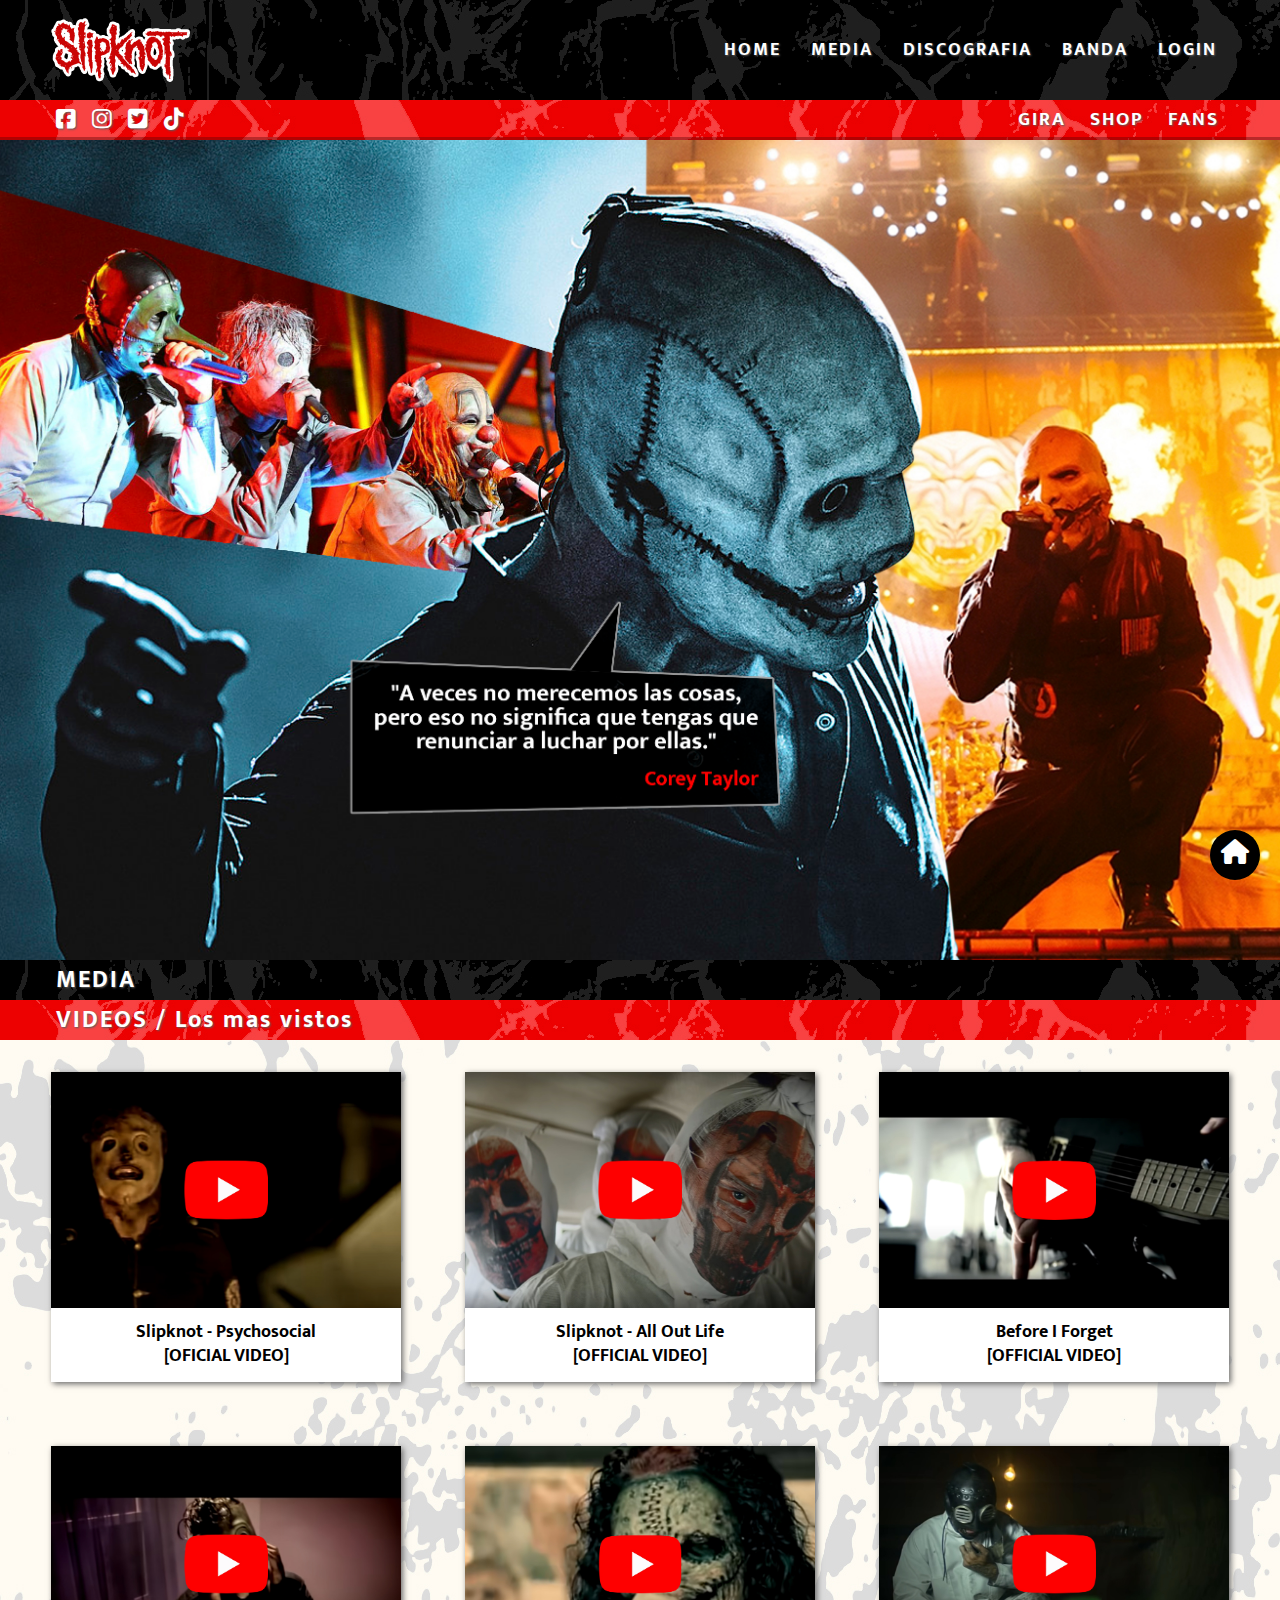
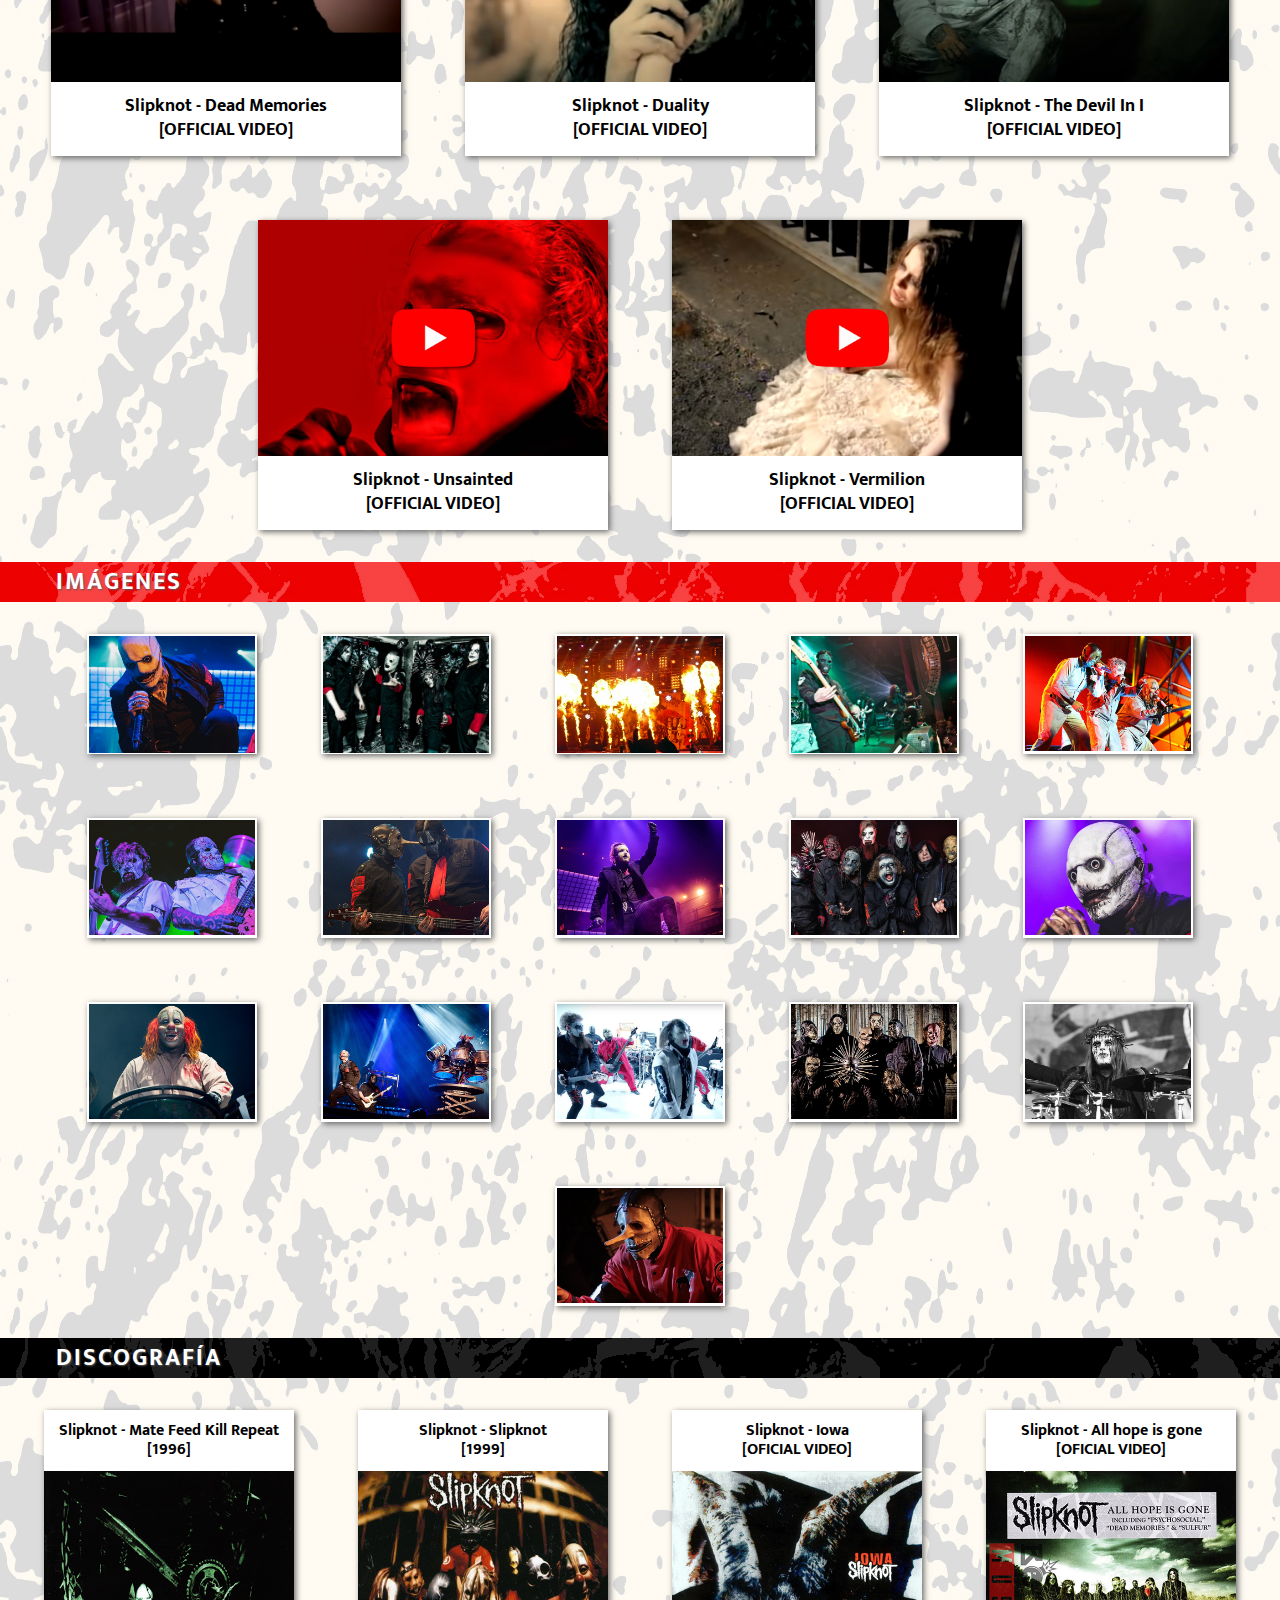
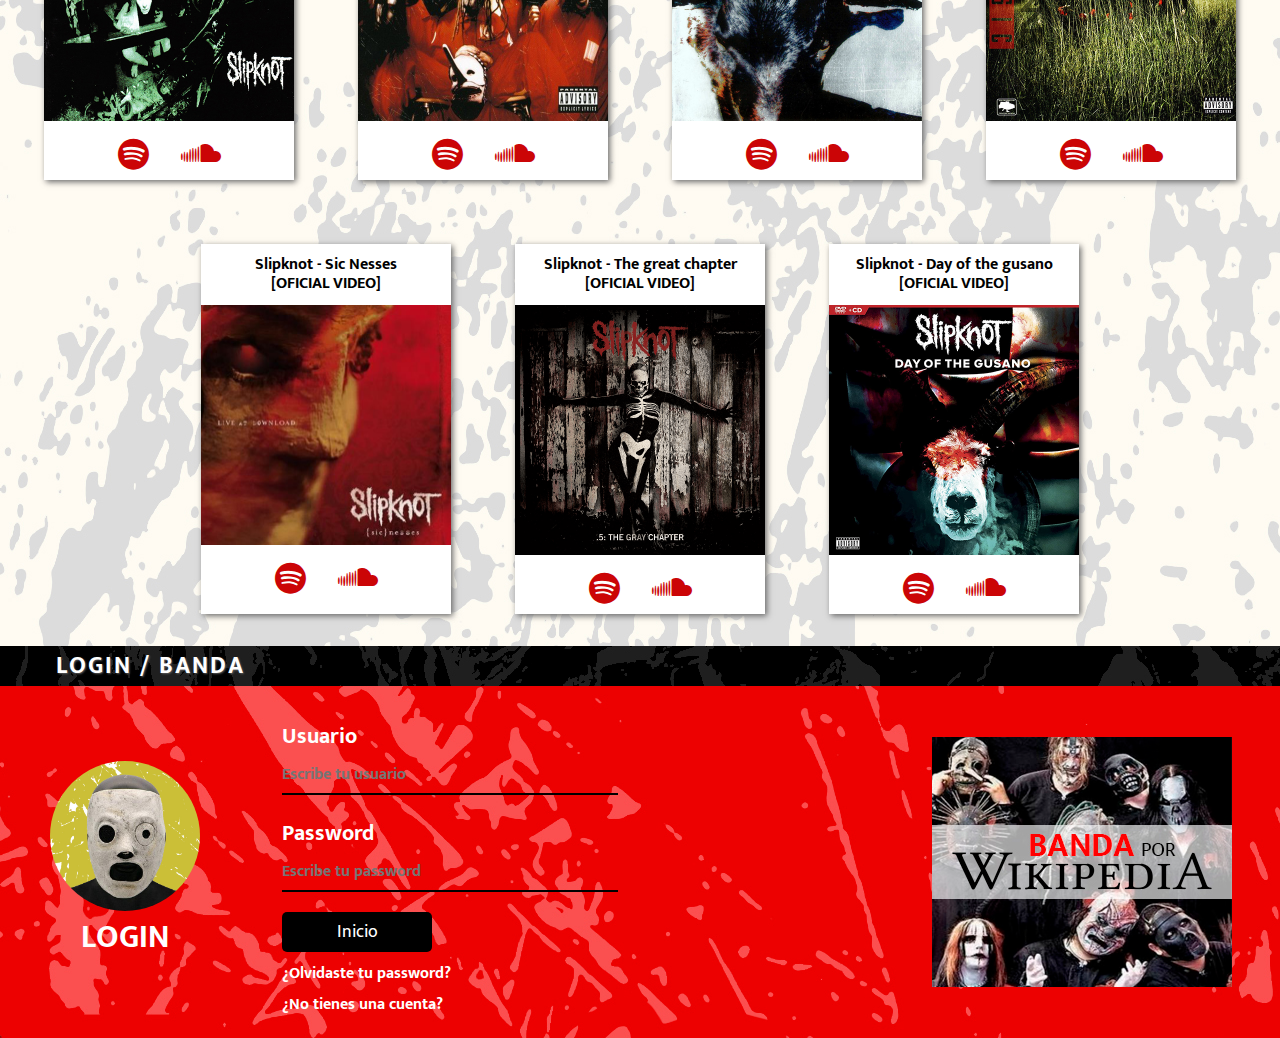
==== index.html @ c7968048 "landing Slipknot" ====
<!DOCTYPE html>
<html lang="en">
<head>
    <meta charset="UTF-8">
    <meta http-equiv="X-UA-Compatible" content="IE=edge">
    <meta name="viewport" content="width=device-width, initial-scale=1.0">
    <link rel="stylesheet" href="css/estilo.css">
    <link rel="stylesheet" href="https://cdnjs.cloudflare.com/ajax/libs/font-awesome/6.1.1/css/all.min.css"/>
    <link rel="preconnect" href="https://fonts.googleapis.com">
    <link rel="preconnect" href="https://fonts.gstatic.com" crossorigin>
    <link href="https://fonts.googleapis.com/css2?family=Mukta:wght@300;400;700;800&display=swap" rel="stylesheet">
    <title>slipknot</title>
</head>
<body>
    <header>
        <nav id="Home1" class="barra1">
            <a href="#" class="enlace">
                <img src="img/logo_Slipknot_navbar-01.svg" alt="Logo_Alejo" class="logo" height="70px" width="auto">
            </a>
            <input type="checkbox" id="check">
            <label for="check" class="checkbtn">
                <i class="fas fa-bars"></i>
            </label>
            <ul class="ul1">
                <li><a class="f_naranja" href="#Home">Home</a></li>
                <li><a class="f_naranja" href="#Media">Media</a></li>
                <li><a class="f_naranja" href="#Discografia">Discografia</a></li>
                <li><a class="f_naranja" href="#Banda">Banda</a></li>
                <li><a class="f_naranja" href="#Banda">Login</a></li>
            </ul>
        </nav>
    </header>
    <section>
        <nav class="barra2">
            <div class="social">
                <div><a class="social_hover" href="#"><i class="fa-brands fa-facebook-square"></i></a></div>
                <div><a class="social_hover" href="#"><i class="fa-brands fa-instagram"></i></a></div>
                <div><a class="social_hover" href="#"><i class="fa-brands fa-twitter-square"></i></a></div>
                <div><a class="social_hover" href="#"><i class="fa-brands fa-tiktok"></i></a></div>
            </div>
            <ul class="nav_social">
                <li><a class="extras" href="">Gira</a></li>
                <li><a class="extras" href="">Shop</a></li>
                <li><a class="extras" href="">Fans</a></li>
            </ul>
        </nav>
    </section>
    <section class="caratula" id="Home">
        <!--<div class="texto_caratula">
            <p id="frase_caratula">"A veces no merecemos las cosas, pero eso no significa<br>que tengas que renunciar a luchar por ellas."</p>
            <p id="firma_caratula">Slipknot / Corey Taylor</p>
        </div>-->
    </section>
    <main>
        <div id="Media" class="titulos_secciones"><h2 id="estilo_titulos">MEDIA</h2></div>
        <section class="orden_video">
            <div class="titulo_video"><h2 id="estilo_titulos">VIDEOS / Los mas vistos</h2></div>
            <div class="video_orden">
                <div class="video_vent">
                    <a href="https://youtu.be/5abamRO41fE" target="_blank"><img src="img/SlipknotPsychosocial_OFICIALVIDEO.jpg" alt="Psychosocial" style="width:100%"></a>
                    <div class="container_video">
                        Slipknot - Psychosocial<br>[OFICIAL VIDEO]
                    </div>
                </div>
                <div class="video_vent">
                    <a href="https://youtu.be/wLoYIBEZEfw" target="_blank"><img src="img/Slipknot - All Out Life [OFFICIAL VIDEO].jpg" alt="All Out Life" style="width:100%"></a>
                    <div class="container_video">
                        Slipknot - All Out Life<br>[OFFICIAL VIDEO]
                    </div>
                </div>
                <div class="video_vent">
                    <a href="https://youtu.be/qw2LU1yS7aw" target="_blank"><img src="img/Slipknot - Before I Forget [OFFICIAL VIDEO].jpg" alt="Before I Forget" style="width:100%"></a>
                    <div class="container_video">
                        Before I Forget<br>[OFFICIAL VIDEO]
                    </div>
                </div>
                <div class="video_vent">
                    <a href="https://youtu.be/9gsAz6S_zSw" target="_blank"><img src="img/Slipknot - Dead Memories [OFFICIAL VIDEO].jpg" alt="Dead Memories" style="width:100%"></a>
                    <div class="container_video">
                        Slipknot - Dead Memories<br>[OFFICIAL VIDEO]
                    </div>
                </div>
                <div class="video_vent">
                    <a href="https://youtu.be/6fVE8kSM43I" target="_blank"><img src="img/Slipknot - Duality [OFFICIAL VIDEO].jpg" alt="Duality" style="width:100%"></a>
                    <div class="container_video">
                        Slipknot - Duality<br>[OFFICIAL VIDEO]
                    </div>
                </div>
                <div class="video_vent">
                    <a href="https://youtu.be/XEEasR7hVhA" target="_blank"><img src="img/Slipknot - The Devil In I [OFFICIAL VIDEO].jpg" alt="The Devil In I" style="width:100%"></a>
                    <div class="container_video">
                        Slipknot - The Devil In I<br>[OFFICIAL VIDEO]
                    </div>
                </div>
                <div class="video_vent">
                    <a href="https://youtu.be/VpATBBRajP8" target="_blank"><img src="img/Slipknot - Unsainted [OFFICIAL VIDEO].jpg" alt="Unsainted" style="width:100%"></a>
                    <div class="container_video">
                        Slipknot - Unsainted<br>[OFFICIAL VIDEO]
                    </div>
                </div>
                <div class="video_vent">
                    <a href="https://youtu.be/xKcbYUwmmlE" target="_blank"><img src="img/Slipknot - Vermilion [OFFICIAL VIDEO].jpg" alt="Vermilion" style="width:100%"></a>
                    <div class="container_video">
                        Slipknot - Vermilion<br>[OFFICIAL VIDEO]
                    </div>
                </div>
            </div>
        </section>
        <section class="orden_imagenes">
            <div class="titulo_video"><h2 id="estilo_titulos">IMÁGENES</h2></div>
            <div class="imagenes_orden">
                <div class="imagen_vent"><a href="img/1.jpg" target="_blank"><img src="img/1.jpg" style="width:100%"></a></div>
                <div class="imagen_vent"><a href="img/2.jpg" target="_blank"><img src="img/2.jpg" style="width:100%"></a></div>
                <div class="imagen_vent"><a href="img/3.jpg" target="_blank"><img src="img/3.jpg" style="width:100%"></a></div>
                <div class="imagen_vent"><a href="img/4.jpg" target="_blank"><img src="img/4.jpg" style="width:100%"></a></div>
                <div class="imagen_vent"><a href="img/5.jpg" target="_blank"><img src="img/5.jpg" style="width:100%"></a></div>
                <div class="imagen_vent"><a href="img/7.jpg" target="_blank"><img src="img/7.jpg" style="width:100%"></a></div>
                <div class="imagen_vent"><a href="img/6.jpg" target="_blank"><img src="img/6.jpg" style="width:100%"></a></div>
                <div class="imagen_vent"><a href="img/8.jpg" target="_blank"><img src="img/8.jpg" style="width:100%"></a></div>
                <div class="imagen_vent"><a href="img/9.jpg" target="_blank"><img src="img/9.jpg" style="width:100%"></a></div>
                <div class="imagen_vent"><a href="img/10.jpg" target="_blank"><img src="img/10.jpg" style="width:100%"></a></div>
                <div class="imagen_vent"><a href="img/11.jpg" target="_blank"><img src="img/11.jpg" style="width:100%"></a></div>
                <div class="imagen_vent"><a href="img/12.jpg" target="_blank"><img src="img/12.jpg" style="width:100%"></a></div>
                <div class="imagen_vent"><a href="img/13.jpg" target="_blank"><img src="img/13.jpg" style="width:100%"></a></div>
                <div class="imagen_vent"><a href="img/14.jpg" target="_blank"><img src="img/14.jpg" style="width:100%"></a></div>
                <div class="imagen_vent"><a href="img/15.jpg" target="_blank"><img src="img/15.jpg" style="width:100%"></a></div>
                <div class="imagen_vent"><a href="img/16.jpg" target="_blank"><img src="img/16.jpg" style="width:100%"></a></div>
            </div>
        </section>
        <div id="Discografia" class="titulos_secciones"><h2 id="estilo_titulos">DISCOGRAFÍA</h2></div>
        <section class="orden_discografia">
            <div class="discografia_orden">
                <div class="estructura_disco">
                    <div class="container_titulo_discos">
                        Slipknot - Mate Feed Kill Repeat<br>[1996]
                    </div>
                    <a href="album.html" target="_blank"><img src="img/Mate Feed kill repeat.jpg" alt="Mate Feed kill repeat" style="width:100%"></a>
                    <div class="container_streaming">
                        <a href="https://open.spotify.com/artist/05fG473iIaoy82BF1aGhL8" target="_blank" class="streaming"><i class="streaming fa-brands fa-spotify"></i></a>
                        <a href="https://soundcloud.com/search?q=slipknot&query_urn=soundcloud%3Asearch-autocomplete%3Aee26ff5d59b446439776ea9044414912" target="_blank" class="streaming"><i class="streaming fa-brands fa-soundcloud"></i></a>
                    </div>
                </div>
                <div class="estructura_disco">
                    <div class="container_titulo_discos">
                        Slipknot - Slipknot<br>[1999]
                    </div>
                    <a href="album.html" target="_blank"><img src="img/Slipknot.jpg" alt="Slipknot" style="width:100%"></a>
                    <div class="container_streaming">
                        <a href="https://open.spotify.com/artist/05fG473iIaoy82BF1aGhL8" target="_blank" class="streaming"><i class="streaming fa-brands fa-spotify"></i></a>
                        <a href="https://soundcloud.com/search?q=slipknot&query_urn=soundcloud%3Asearch-autocomplete%3Aee26ff5d59b446439776ea9044414912" target="_blank" class="streaming"><i class="streaming fa-brands fa-soundcloud"></i></a>
                    </div>
                </div>
                <div class="estructura_disco">
                    <div class="container_titulo_discos">
                        Slipknot - Iowa<br>[OFICIAL VIDEO]
                    </div>
                    <a href="album.html" target="_blank"><img src="img/Iowa.jpg" alt="Iowa" style="width:100%"></a>
                    <div class="container_streaming">
                        <a href="https://open.spotify.com/artist/05fG473iIaoy82BF1aGhL8" target="_blank" class="streaming"><i class="streaming fa-brands fa-spotify"></i></a>
                        <a href="https://soundcloud.com/search?q=slipknot&query_urn=soundcloud%3Asearch-autocomplete%3Aee26ff5d59b446439776ea9044414912" target="_blank" class="streaming"><i class="streaming fa-brands fa-soundcloud"></i></a>
                    </div>
                </div>
                <div class="estructura_disco">
                    <div class="container_titulo_discos">
                        Slipknot - All hope is gone<br>[OFICIAL VIDEO]
                    </div>
                    <a href="album.html" target="_blank"><img src="img/All hope is gone.jpg" alt="All hope is gone" style="width:100%"></a>
                    <div class="container_streaming">
                        <a href="https://open.spotify.com/artist/05fG473iIaoy82BF1aGhL8" target="_blank" class="streaming"><i class="streaming fa-brands fa-spotify"></i></a>
                        <a href="https://soundcloud.com/search?q=slipknot&query_urn=soundcloud%3Asearch-autocomplete%3Aee26ff5d59b446439776ea9044414912" target="_blank" class="streaming"><i class="streaming fa-brands fa-soundcloud"></i></a>
                    </div>
                </div>
                <div class="estructura_disco">
                    <div class="container_titulo_discos">
                        Slipknot - Sic Nesses<br>[OFICIAL VIDEO]
                    </div>
                    <a href="album.html" target="_blank"><img src="img/Sic Nesses.jpg" alt="Sic Nesses" style="width:100%"></a>
                    <div class="container_streaming">
                        <a href="https://open.spotify.com/artist/05fG473iIaoy82BF1aGhL8" target="_blank" class="streaming"><i class="streaming fa-brands fa-spotify"></i></a>
                        <a href="https://soundcloud.com/search?q=slipknot&query_urn=soundcloud%3Asearch-autocomplete%3Aee26ff5d59b446439776ea9044414912" target="_blank" class="streaming"><i class="streaming fa-brands fa-soundcloud"></i></a>
                    </div>
                </div>
                <div class="estructura_disco">
                    <div class="container_titulo_discos">
                        Slipknot - The great chapter<br>[OFICIAL VIDEO]
                    </div>
                    <a href="album.html" target="_blank"><img src="img/THE-GRAY-CHAPTER.jpg" alt="The great chapter" style="width:100%"></a>
                    <div class="container_streaming">
                        <a href="https://open.spotify.com/artist/05fG473iIaoy82BF1aGhL8" target="_blank" class="streaming"><i class="streaming fa-brands fa-spotify"></i></a>
                        <a href="https://soundcloud.com/search?q=slipknot&query_urn=soundcloud%3Asearch-autocomplete%3Aee26ff5d59b446439776ea9044414912" target="_blank" class="streaming"><i class="streaming fa-brands fa-soundcloud"></i></a>
                    </div>
                </div>
                <div class="estructura_disco">
                    <div class="container_titulo_discos">
                        Slipknot - Day of the gusano<br>[OFICIAL VIDEO]
                    </div>
                    <a href="album.html" target="_blank"><img src="img/Day of the gusano.jpg" alt="Day of the gusano" style="width:100%"></a>
                    <div class="container_streaming">
                        <a href="https://open.spotify.com/artist/05fG473iIaoy82BF1aGhL8" target="_blank" class="streaming"><i class="streaming fa-brands fa-spotify"></i></a>
                        <a href="https://soundcloud.com/search?q=slipknot&query_urn=soundcloud%3Asearch-autocomplete%3Aee26ff5d59b446439776ea9044414912" target="_blank" class="streaming"><i class="streaming fa-brands fa-soundcloud"></i></a>
                    </div>
                </div>
            </div>
        </section>
    </main>
    <div id="Banda" class="titulos_secciones"><h2 id="estilo_titulos">LOGIN / BANDA</h2></div>
    <footer class="abajo">
        <div class="login_wiki">
            <div class="carita">
                <img src="img/avatar.jpg" class="avatar" alt="icono login">
                <h1 id="login">Login</h1>
            </div>
            <form class="form">
                <label class="label" for="username">Usuario</label>
                <input class="placeholder" type="text" placeholder="Escribe tu usuario">
                <label class="label" for="password">Password</label>
                <input class="placeholder" type="password" placeholder="Escribe tu password">
                <input type="submit" value="Inicio">
                <a class="pregunta" href="#">¿Olvidaste tu password?</a><br>
                <a class="pregunta" href="#">¿No tienes una cuenta?</a>
            </form>
        </div>
        <div class="wiki">
            <a href="https://en.wikipedia.org/wiki/Slipknot_(band)" target="_blank"><img src="img/Banda.jpg" alt="Biografia Banda"></a>
        </div>
    </footer>
    <div class="fixed"><a href="#Home1">
        <i id="fasolo" class="fa-solid fa-house"></i></i></a>
    </div>

</body>
</html>
---- css/estilo.css ----
* {
    padding: 0;
    margin: 0;
    text-decoration: none;
    list-style: none;
    box-sizing: border-box;
    font-family: 'Mukta', sans-serif;
}
/* Navegador 1*/
.barra1 {
    background: url(../img/Back_nav.jpg) no-repeat;
    height: 100px;
    width: 100%;
    padding: 0 3rem;
    display: flex;
    align-items: center;
    justify-content: space-between;
}
.barra1 ul{
    display: flex;
    justify-content: center;
    color: #fff;
}
.barra1 ul li {
    display: inline-block;
}
.barra1 ul li{
    margin: 0 5px;
}
.barra1 ul li a{
    color: #fff;
    font-size: 18px;
    padding: 5px 10px;
    border-radius: 1px;
    text-transform: uppercase;
    font-weight: bold;
    letter-spacing: 2px;
    text-shadow: 1px 1px 2px rgb(92, 92, 92);
}
.enlace {
    padding-top: 0.6rem;
}
.nav_social a {
    text-transform: uppercase;
    color: #fff;
}
li .f_naranja .active, li .f_naranja:hover {
    background: rgba(248, 175, 79, 0.6);
    transition: .5s;
}
/* Navegador 2 */
.barra2 {
    background: url(../img/Back_nav2.jpg);
    height: 40px;
    width: 100%;
    padding: 0 3rem;
    display: flex;
    align-items: center;
    justify-content: space-between;
    border-bottom: 3px solid rgb(90, 4, 4, 0.4);
}
.social {
    display: flex;
    padding-top: 0.2rem;
}
.social a {
    padding: 0.5rem;
    font-size: 1.4rem;
    font-weight: bold;
    color: #fff;
    text-shadow: 1px 1px 2px rgb(92, 92, 92);
}
.nav_social {
    display: flex;
    padding-right: 0.3rem;
}
.nav_social li { 
    padding: 0.5rem;
    text-transform: uppercase;
    color: #fff;
    font-size: 1.2rem;
    font-weight: bold;
    letter-spacing: 2px;
    text-shadow: 1px 1px 2px rgb(92, 92, 92);
}
li .extras {
    padding-left: 0.5rem;
}
li .extras:active, li .extras:hover {
    color: black;
    text-shadow: none;
    font-weight: bold;
    transition: 0.5s;
}
.social a .social_hover:active, .social_hover:hover {
    color: black;
    text-shadow: none;
    font-weight: bold;
    transition: 0.5s;
}
.checkbtn{
    font-size: 30px;
    color: #fff;
    cursor: pointer;
    display: none;
}
#check{
    display: none;
}
/* Home */
.caratula {
    background: url(../img/home1_horizontal.jpg) no-repeat;
    background-size: cover;
    background-position: center center;
    height: calc(100vh - 80px);
}
/*.texto_caratula {
    display: flex;
    flex-direction: column;
    justify-content: flex-end;
    align-items: center;
    align-content: center;
    padding-top: 40%;
    text-align: center;
    font-size: 2rem;
    line-height: 2rem;
}*/
#frase_caratula {
    color: #fff;
    background-color: black;
    padding: 1rem 1rem;
}
#firma_caratula {
    color: rgb(133, 7, 7);
    background-color: black;
    padding: 0.5rem 0.5rem;
}
/* MEDIA */
.titulos_secciones {
    width: 100%;
    height: 2.5rem;
    background: url(../img/Back_nav.jpg) no-repeat;
}
#estilo_titulos {
    font-weight: bold;
    color: #fff;
    padding-left: 3.5rem;
    letter-spacing: 2px;
    text-shadow: 1px 1px 2px rgb(92, 92, 92);
}
.titulo_video {
    width: 100%;
    height: 2.5rem;
    background: url(../img/Back_nav2.jpg) no-repeat;
}
.orden_video {
    display: flex;
    flex-direction: column;
    flex-wrap: wrap;
    justify-content: flex-start;
    align-items: flex-start;
    align-content: flex-start;
    width: 100%;
    margin: auto;
    background-image: url(../img/FondoTexturaAmarillo.jpg);
}
.video_vent {
    width: 350px;
    height: 310px;
    box-shadow: 2px 2px 6px  rgb(105, 105, 105);
    background-color: #fff;
    margin: 2rem;
    position: relative;
}
.video_orden {
    display: flex;
    flex-direction: row;
    flex-wrap: wrap;
    justify-content: center;
    align-items: center;
}
.container_video {
    font-size: 1.1rem;
    font-weight: bold;
    text-align: center;
    line-height: 1.5rem;
    padding-top: 0.2rem;
}
.orden_imagenes {
    display: flex;
    flex-direction: column;
    flex-wrap: wrap;
    justify-content: flex-start;
    align-items: flex-start;
    align-content: flex-start;
    width: 100%;
    margin: auto;
    background-image: url(../img/FondoTexturaAmarillo.jpg);
}
.imagenes_orden {
    display: flex;
    flex-direction: row;
    flex-wrap: wrap;
    justify-content: center;
    align-items: center;
}
.imagen_vent {
    width: 170px;
    height: 120px;
    background-color: #fff;
    box-shadow: 2px 2px 6px  rgb(105, 105, 105);
    margin: 2rem;
    position: relative;
    border: 2px solid #fff;
}
/* DISCOGRAFIA */
.orden_discografia {
    display: flex;
    flex-direction: column;
    flex-wrap: wrap;
    justify-content: flex-start;
    align-items: flex-start;
    align-content: flex-start;
    width: 100%;
    margin: auto;
    background-image: url(../img/FondoTexturaAmarillo.jpg);
}
.discografia_orden {
    display: flex;
    flex-direction: row;
    flex-wrap: wrap;
    justify-content: center;
    align-items: center;
}
.container_titulo_discos {
    width: 250px;
}
.estructura_disco {
    width: 250px;
    height: 370px;
    box-shadow: 2px 2px 6px  rgb(105, 105, 105);
    background-color: #fff;
    margin: 2rem;
    position: relative;
}
.container_streaming {
    width: 250px;
    display: flex;
    flex-direction: row;
    justify-content: center;
    align-items: center;
}
.container_titulo_discos {
    font-weight: bold;
    text-align: center;
    line-height: 1.2rem;
    padding: 0.7rem 0;
}
.streaming {
    font-size: 2rem;
    color:#cb0506;
    padding: 0 0.5rem 0.2rem;
}
.streaming:hover {
    color:black;
}
.estructura_disco:hover {
    border: 2px solid #cb0506;
}

/* FOOTER */
.abajo {
    width: 100%;
    height: 22rem;
    display: flex;
    flex-direction: row;
    justify-content: space-between;
    align-items: center;
    align-content: center;
    margin: auto;
    background: url(../img/fondo_footer.jpg);
}

.carita {
    width: 250px;
    height:250px;
    margin:auto;
    display: flex;
    flex-direction: column;
    justify-content: center;
    align-content: center;
    align-items: center;
}
.avatar {
    width: 150px;
    height: 150px;
    border-radius: 50%;
}
h1 {
    padding-top: 0;
}
input {
    width: 100%;
    margin-bottom: 20px;
}
.login_wiki {
    display: flex;
    flex-direction: row;
    justify-content: space-between;
}
.wiki {
    height: 250px;
    width: 300px;
    background-color: #cb0506;
    margin-right: 3rem;
}
.form {
    padding: 2rem;
    width: 25rem;
}
input[type="text"], input[type="password"] {
    border: none;
    border-bottom: 2px solid rgb(0, 0, 0);
    background: transparent;
    outline: none;
    height: 40px;
    color: #fff;
    font-size: 16px;
}
input[type="submit"] {
    border: none;
    outline: none;
    height: 40px;
    width: 150px;
    background: rgb(0, 0, 0);
    color: #fff;
    font-size: 18px;
    border-radius: 5px;
}
input[type=submit]:hover {
    cursor: pointer;
    background: rgb(41, 41, 41)
}
.pregunta {
    display: block;
    color: #fff;
    font-weight: bold;
    line-height: 0.2rem;
}
#login {
    color: #fff;
    text-transform: uppercase;
}
.label {
    font-size:1.4rem;
    font-weight: bold;
    color: #fff;
}
.placeholder {
    font-weight: bold;
    color: #fff;
}
.fixed {
    background: rgb(0, 0, 0);
    width: 50px;
    height: 50px;
    display: flex;
    justify-content: center;
    align-items: center;
    border-radius: 100%;
    position: fixed;
    right: 20px;
    bottom: 20px;
    color: #fff;
    cursor: pointer;
    }

#fasolo {
    color: #fff;
    font-size: 25px;
    text-align: center;
    margin-bottom: 2px;
}
@media (max-width: 1100px) {
    .barra2 {
        height: 40px;
        width: 100%;
        display: flex;
        flex-direction: row;
        justify-content: center;
        align-items: center;
        align-content: center;
    }
    .social {
        display: flex;
        padding-top: 0.2rem;
    }
    .social a {
        padding: 0.5rem;
        font-size: 1.4rem;
        font-weight: bold;
        color: #fff;
        text-shadow: 1px 1px 2px rgb(92, 92, 92);
    }
    .nav_social {
        display: flex;
        padding-right: 0.3rem;
    }
    .nav_social li { 
        padding: 0;
        text-transform: uppercase;
        color: #fff;
        font-size: 1.4rem;
        font-weight: bold;
        letter-spacing: 2px;
        text-shadow: 1px 1px 2px rgb(92, 92, 92);
    }
    .checkbtn{
        display: flex;
    }
    nav{
        padding: 0 30px;
    }
    .ul1{
        position: absolute;
        width: 100%;
        height: calc(100vh - 80px);
        background: rgba(0, 0, 0, 0.8);
        top: 140px;
        left: -100%;
        text-align: center;
        transition: all .5s;
        flex-direction: column;
        z-index: 10;
    }
    nav ul li{
        margin: 40px 0;
    }
    nav ul li a{
        font-size: 1.2rem;
    }
    #check:checked ~ ul{
        left:0;
    }
    .caratula {
        background: url(../img/home1_vertical.jpg) no-repeat;
        background-size: cover;
        background-position: center center;
        height: calc(100vh - 80px);
    }
    .abajo {
        width: 100%;
        height: 53rem;
        display: flex;
        flex-direction: column;
        justify-content: space-between;
        align-items: center;
        align-content: center;
        margin: auto;
        background: url(../img/fondo_footer.jpg);
    }
    
    .carita {
        width: 250px;
        height:250px;
        margin:auto;
        display: flex;
        flex-direction: column;
        justify-content: center;
        align-content: center;
        align-items: center;
    }
    .avatar {
        width: 150px;
        height: 150px;
        border-radius: 50%;
    }
    h1 {
        padding-top: 0;
    }
    input {
        width: 100%;
        margin-bottom: 20px;
    }
    .login_wiki {
        display: flex;
        flex-direction: row;
        justify-content: center;

    }
    .wiki {
        height: 250px;
        width: 300px;
        background-color: #cb0506;
        margin-right: 0;
        margin-bottom: 3rem;
    }
    .form {
        padding: 2rem;
        width: 25rem;
    }
    .carita {
        margin-bottom: -3rem;
    }
    .login_wiki {
        display: flex;
        flex-direction: column;
        justify-content: center;
    }
}
@media (max-width: 700px) {
    .caratula {
        background: url(../img/home1_vertical_2.jpg) no-repeat;
        background-size: cover;
        background-position: center center;
        height: calc(100vh - 80px);
    }
    .login_wiki {
        display: flex;
        flex-direction: column;
        justify-content: center;
    }
    .carita {
        margin-bottom: -3rem;
    }
    .form {
        width: 18rem;
    }
    .video_vent {
        width: 280px;
        height: 250px;
    }
}
@media (max-width: 450px) {
    .caratula {
        background: url(../img/home1_vertical_3.jpg) no-repeat;
        background-size: cover;
        background-position: center center;
        height: calc(100vh - 80px);
    }
}
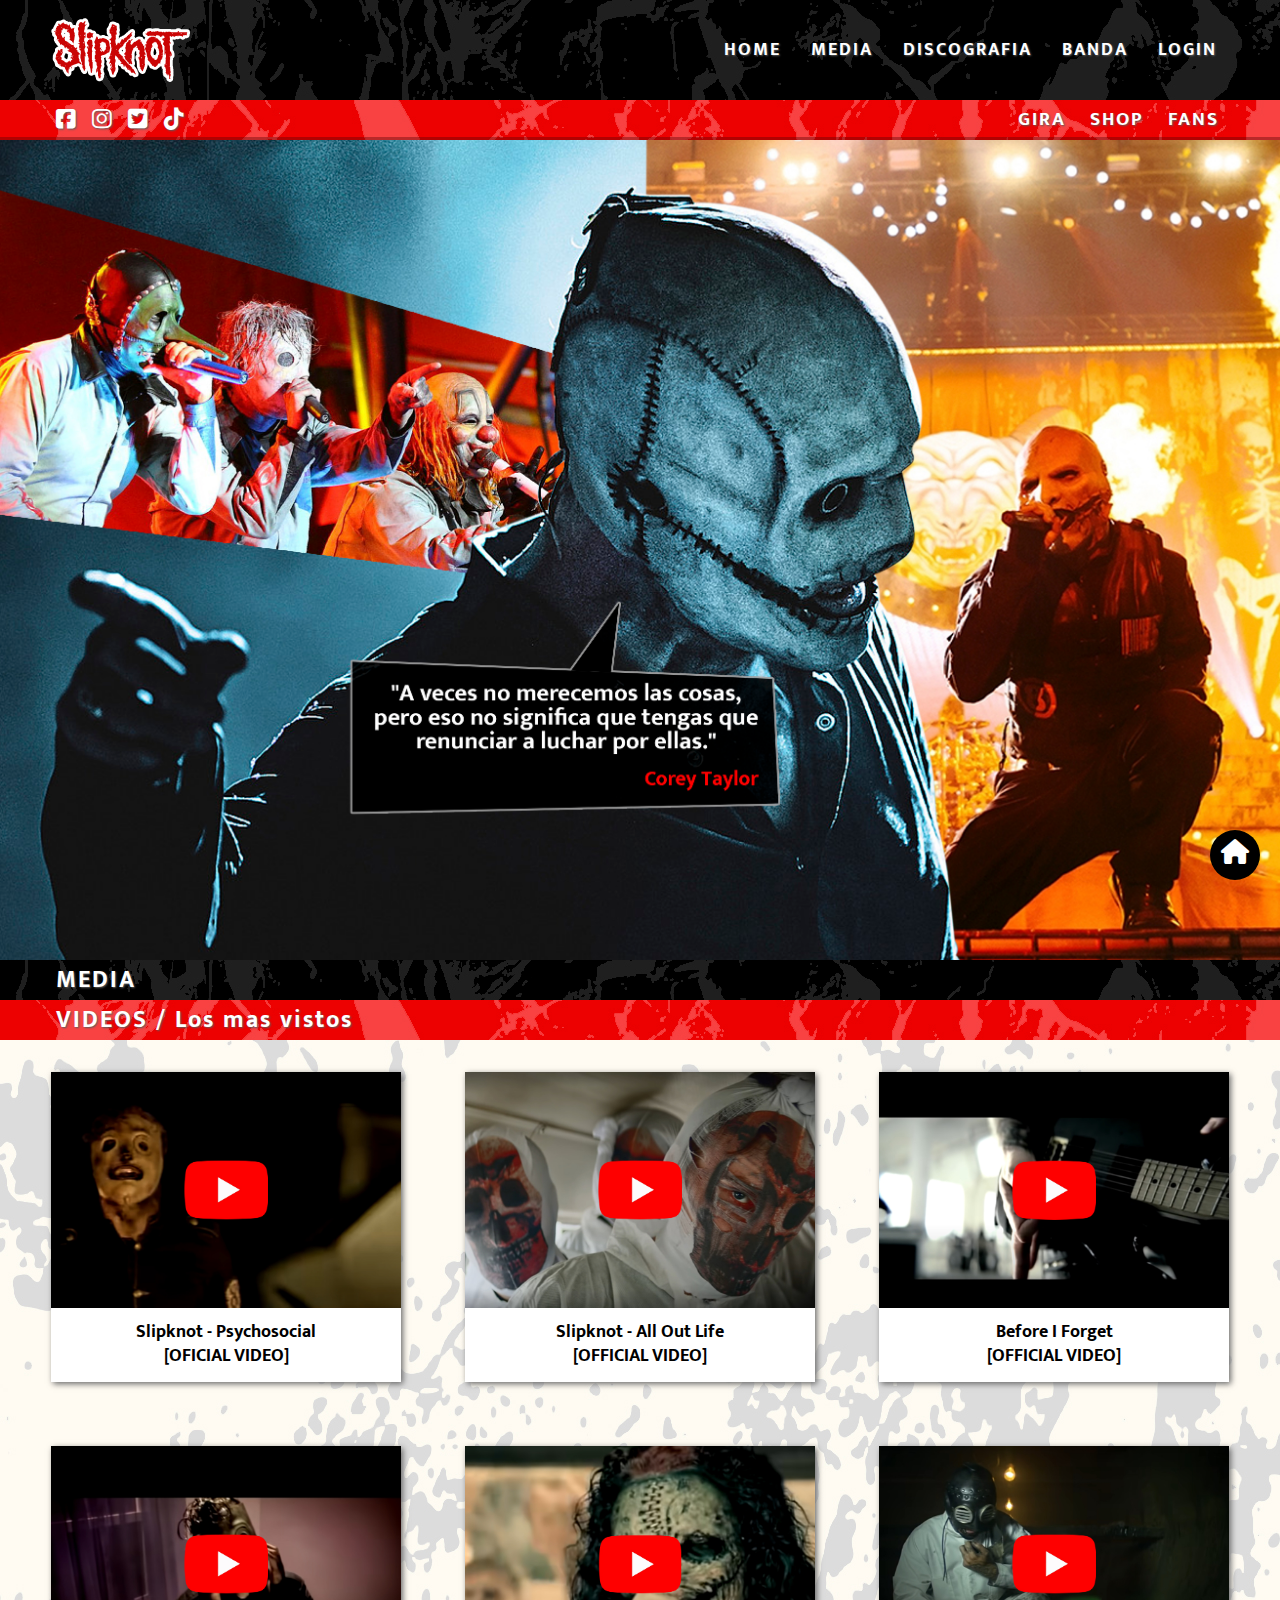
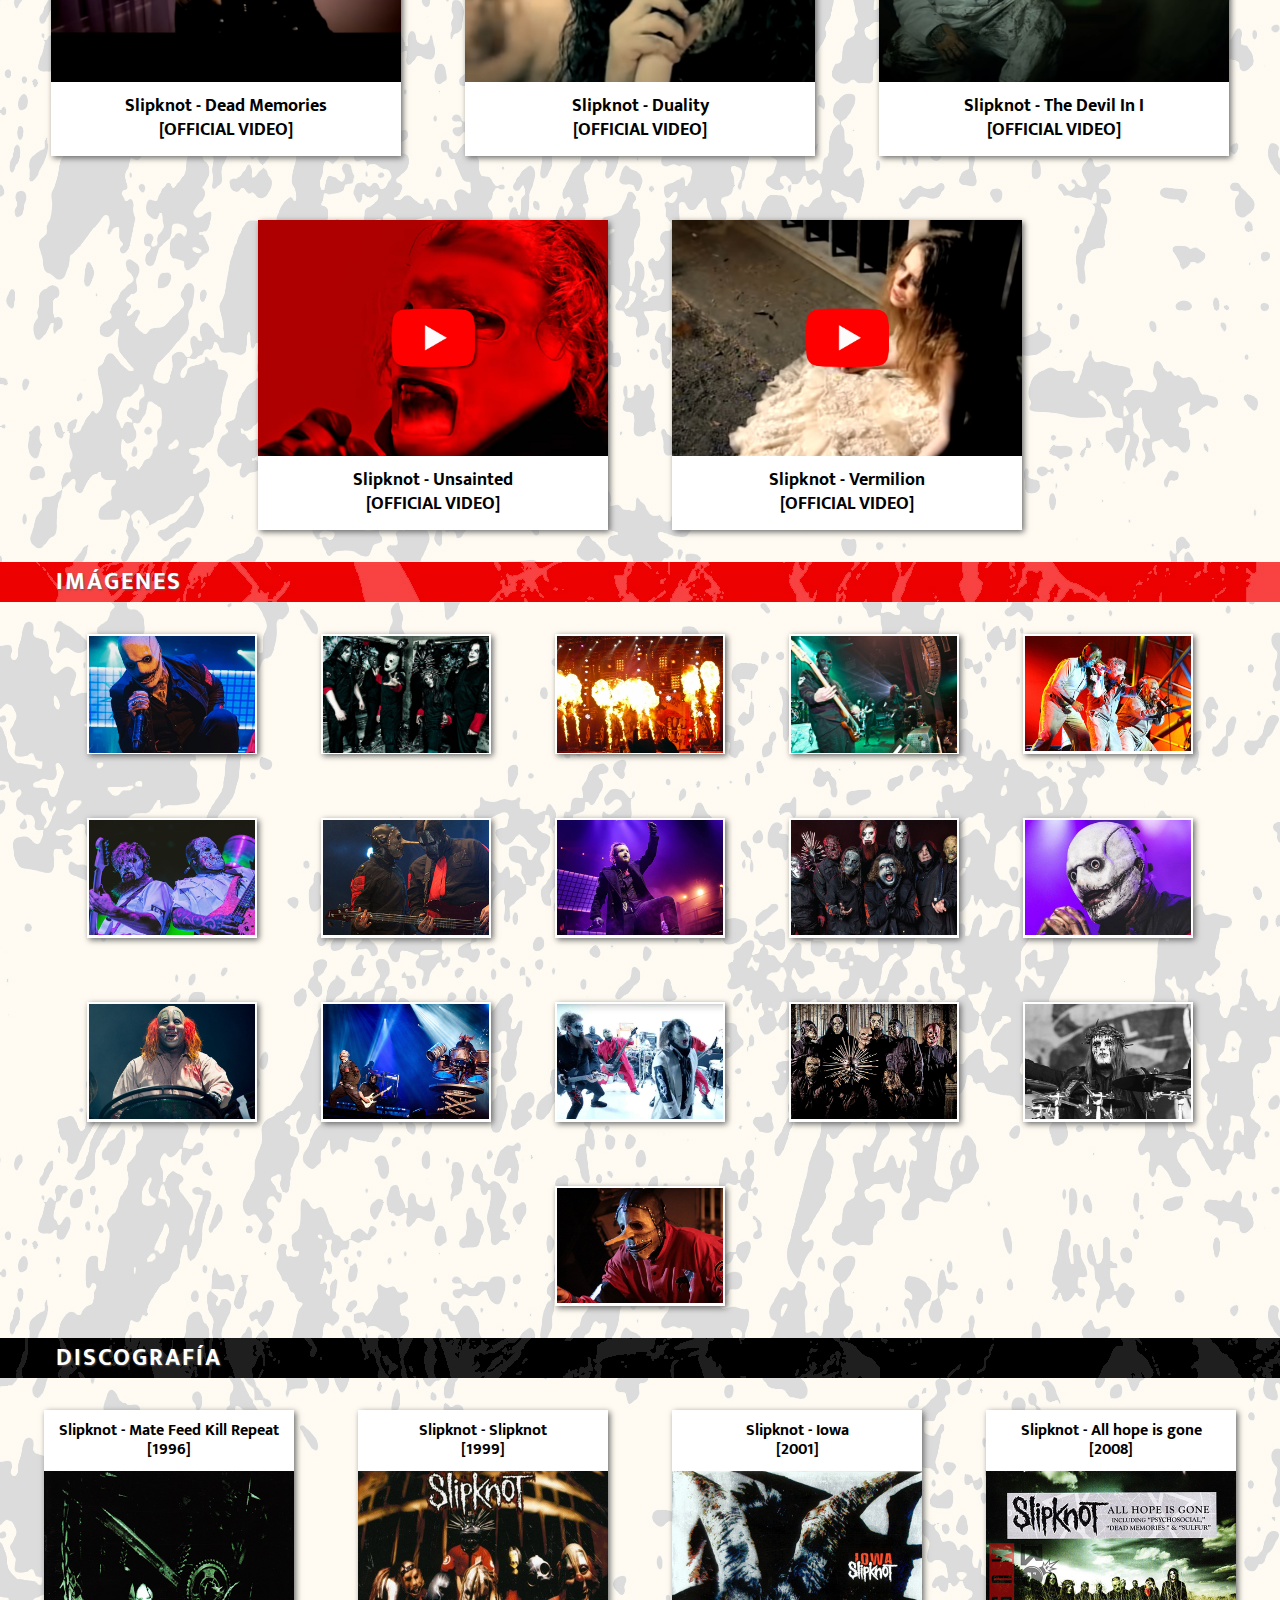
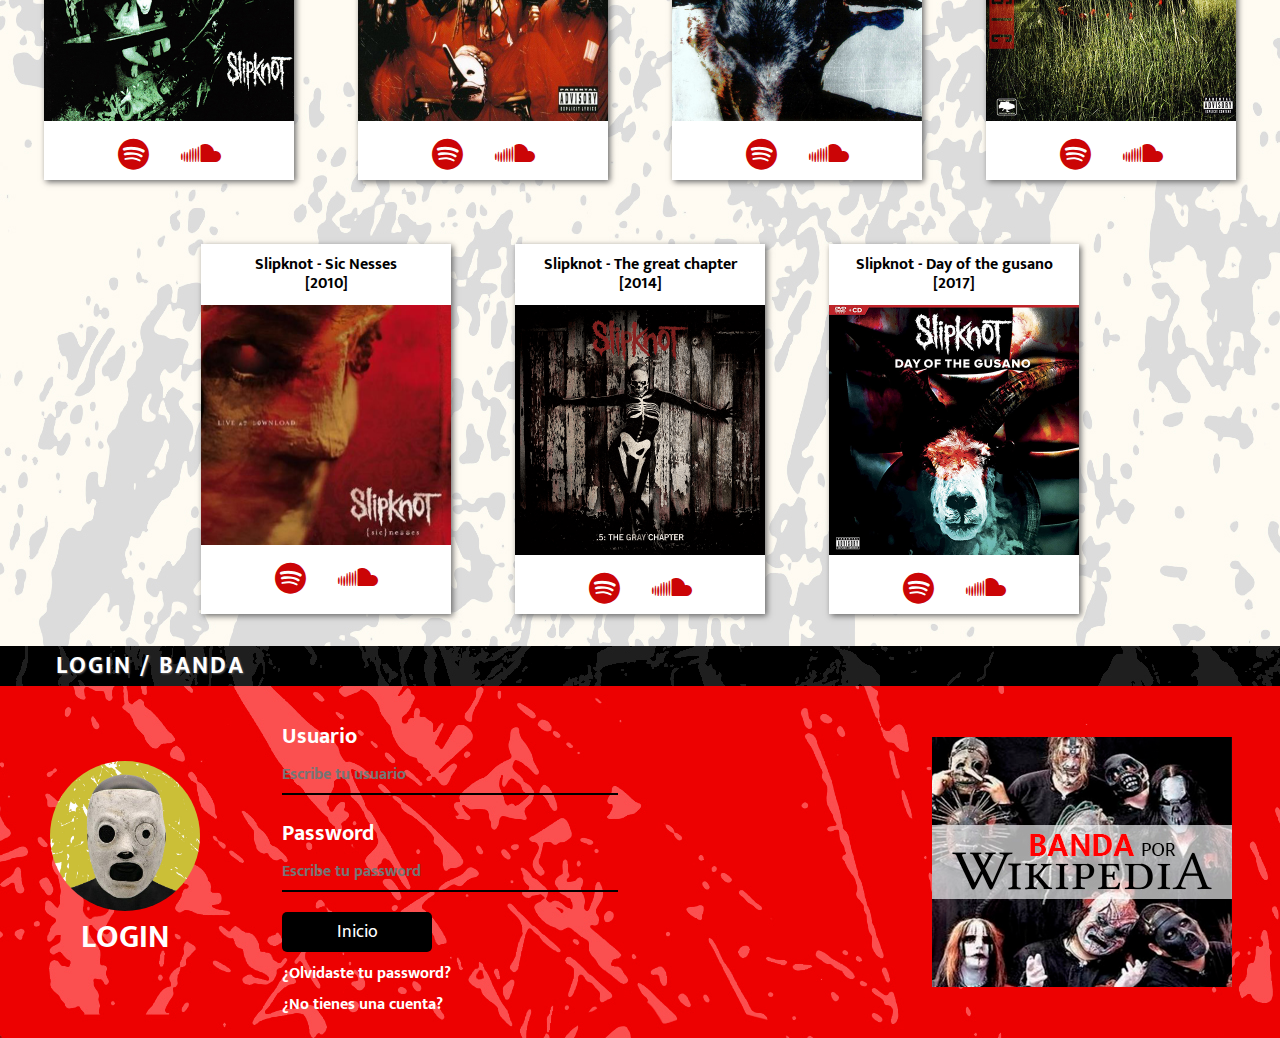
==== commit 2ca21fc5: "arreglo textos albums" ====
--- a/index.html
+++ b/index.html
@@ -152,7 +152,7 @@
                 </div>
                 <div class="estructura_disco">
                     <div class="container_titulo_discos">
-                        Slipknot - Iowa<br>[OFICIAL VIDEO]
+                        Slipknot - Iowa<br>[2001]
                     </div>
                     <a href="album.html" target="_blank"><img src="img/Iowa.jpg" alt="Iowa" style="width:100%"></a>
                     <div class="container_streaming">
@@ -162,7 +162,7 @@
                 </div>
                 <div class="estructura_disco">
                     <div class="container_titulo_discos">
-                        Slipknot - All hope is gone<br>[OFICIAL VIDEO]
+                        Slipknot - All hope is gone<br>[2008]
                     </div>
                     <a href="album.html" target="_blank"><img src="img/All hope is gone.jpg" alt="All hope is gone" style="width:100%"></a>
                     <div class="container_streaming">
@@ -172,7 +172,7 @@
                 </div>
                 <div class="estructura_disco">
                     <div class="container_titulo_discos">
-                        Slipknot - Sic Nesses<br>[OFICIAL VIDEO]
+                        Slipknot - Sic Nesses<br>[2010]
                     </div>
                     <a href="album.html" target="_blank"><img src="img/Sic Nesses.jpg" alt="Sic Nesses" style="width:100%"></a>
                     <div class="container_streaming">
@@ -182,7 +182,7 @@
                 </div>
                 <div class="estructura_disco">
                     <div class="container_titulo_discos">
-                        Slipknot - The great chapter<br>[OFICIAL VIDEO]
+                        Slipknot - The great chapter<br>[2014]
                     </div>
                     <a href="album.html" target="_blank"><img src="img/THE-GRAY-CHAPTER.jpg" alt="The great chapter" style="width:100%"></a>
                     <div class="container_streaming">
@@ -192,7 +192,7 @@
                 </div>
                 <div class="estructura_disco">
                     <div class="container_titulo_discos">
-                        Slipknot - Day of the gusano<br>[OFICIAL VIDEO]
+                        Slipknot - Day of the gusano<br>[2017]
                     </div>
                     <a href="album.html" target="_blank"><img src="img/Day of the gusano.jpg" alt="Day of the gusano" style="width:100%"></a>
                     <div class="container_streaming">
